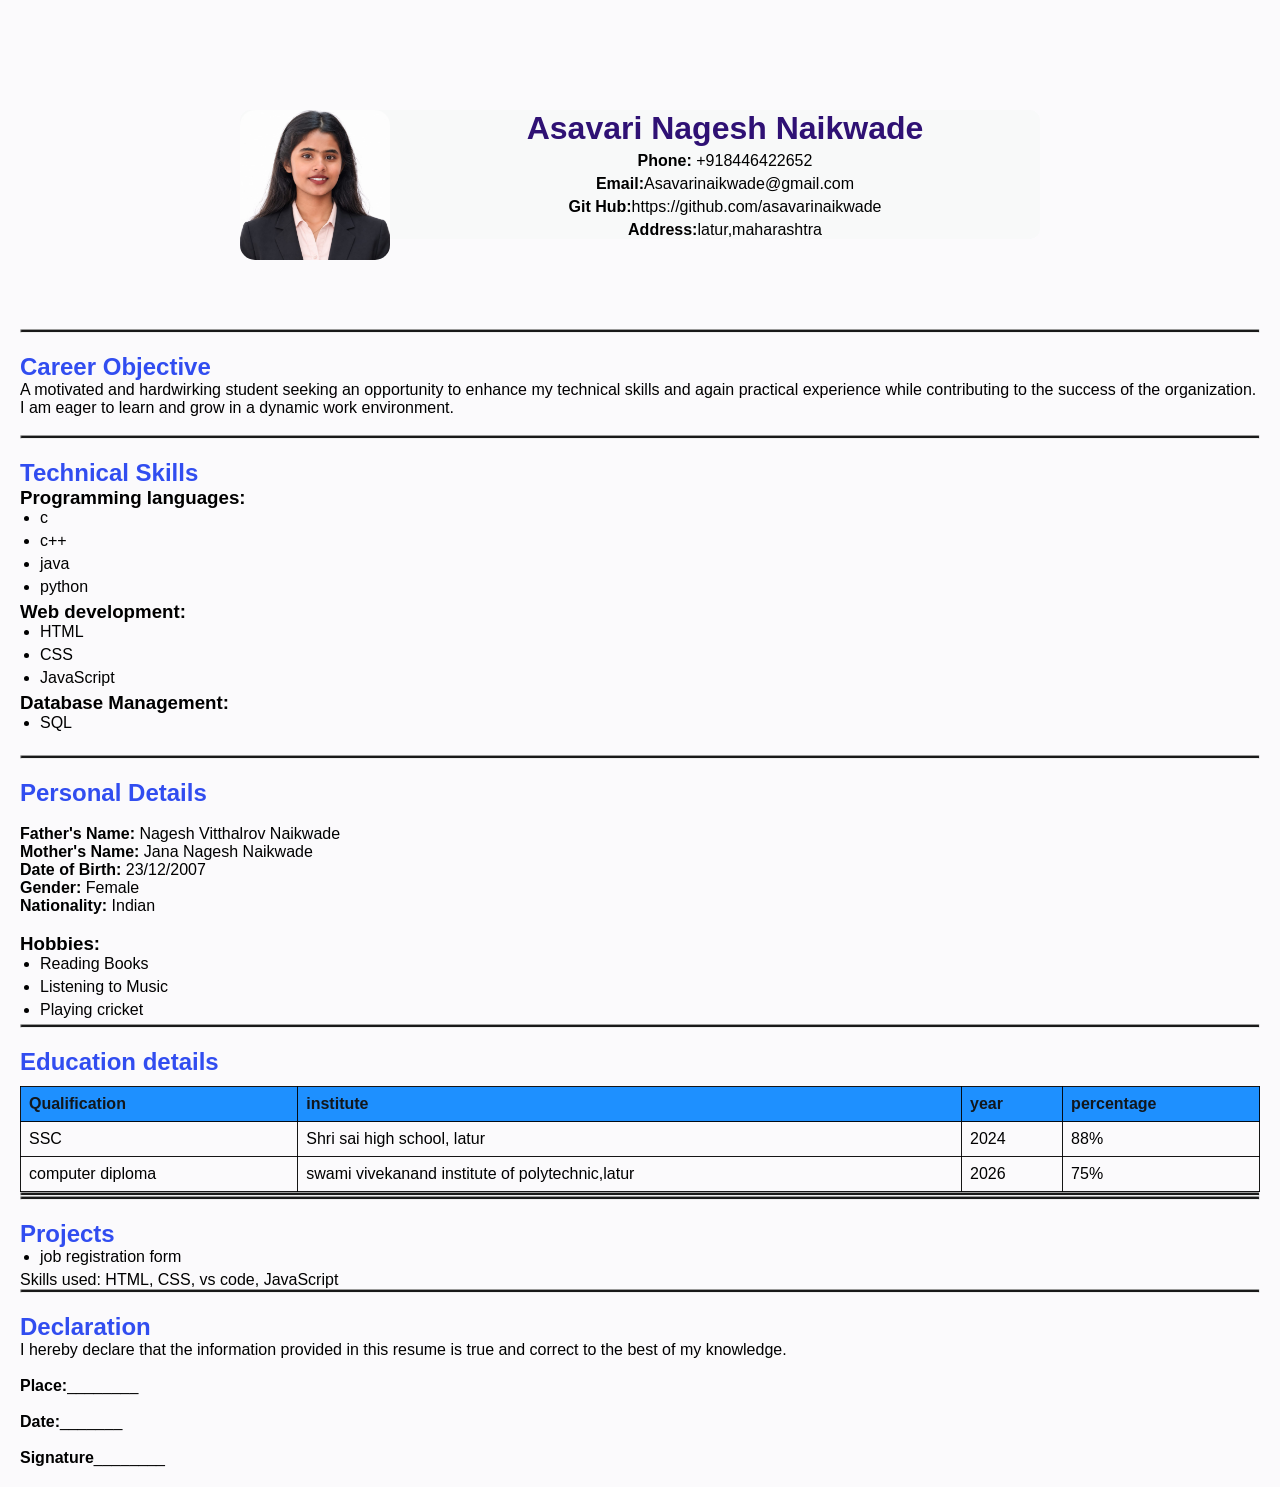
==== RESUME/resume.html @ 7a9dbde5 "resume.html,style.css" ====
<!DOCTYPE html>
<html lang="en">
<head>
    <meta charset="UTF-8">
    <meta name="viewport" content="width=device-width, initial-scale=1.0">
    <title>RESUME</title>

    <!--css file link-->
    <link rel="stylesheet" href="style.css">
</head>
<body>
    
    <div class="resume">
        
            <div class="resume-header">
                <img src="/RESUME/image/WhatsApp Image 2026-06-27 at 3.44.40 PM.jpeg"
 width="150" height="150">
             <h1> Asavari Nagesh Naikwade </h1>

            <div class="contact">
                
                <p><strong>Phone:</strong> +918446422652</p>
                <p><strong>Email:</strong>Asavarinaikwade@gmail.com</p>
                <p><strong>Git Hub:</strong>https://github.com/asavarinaikwade</p>
                <p><strong>Address:</strong>latur,maharashtra</p>                
            </div>
        </div>
    </div>
    <hr>
        <h2>Career Objective</h2>
        <p>A motivated and hardwirking student seeking an opportunity to enhance my 
            technical skills and again practical experience while contributing to the
             success of the organization. 
             I am eager to learn and grow in a dynamic work environment.
        </p>
        <br>
    </hr>

        <hr>
            <h2>Technical Skills</h2>
            <h3>Programming languages:</h3>

            <ul>
                <li>c</li>
                <li>c++</li>
                <li>java</li>
                <li>python</li>
            </ul>
            <h3>Web development:</h3>
            <ul>
                <li>HTML</li>
                <li>CSS</li>
                <li>JavaScript</li>
            </ul>
            <h3>Database Management:</h3>
            <ul>
                <li>SQL</li>
            </ul>
<br>
        </hr>
        <hr>
            <h2>Personal Details</h2>
            <br>
            <p><strong>Father's Name:</strong> Nagesh Vitthalrov Naikwade</p>
            <p><strong>Mother's Name:</strong> Jana Nagesh Naikwade</p>
            <p><strong>Date of Birth:</strong> 23/12/2007</p>
            <p><strong>Gender:</strong> Female</p>
            <p><strong>Nationality:</strong> Indian</p>
            <br>
            <h3>Hobbies:</h3>
            <ul>
                <li>Reading Books</li>
                <li>Listening to Music</li>
                <li>Playing cricket</li>
            </ul>
        </hr>
            <hr>
            <h2>Education details</h2>

            <table>
                <tr>
                    <th>Qualification</th>
                    <th> institute</th>
                    <th>year</th>
                    <th>percentage</th>
                </tr>
                <tr>
                    <td> SSC </td>
                    <td>Shri sai high school, latur</td>
                    <td>2024</td>
                    <td>88%</td>
                </tr>
                <tr>
                    <td> computer diploma </td>
                    <td> swami vivekanand institute of polytechnic,latur</td>
                    <td>2026</td>
                    <td>75%</td>
                </tr>
            </table>
                
        </hr>
        
        <hr>
        
<hr>
            <h2>Projects</h2>
            <ul>
                <li>job registration form</li>
             </ul>
             Skills used: HTML, CSS, vs code, JavaScript
             
        </hr>


        <hr>
            <h2>Declaration</h2>
            <p>I hereby declare that the information provided in this 
                resume is true and correct to the best of my knowledge.
            </p>
        
    <br>
        <div class="signature">
            <p><strong>Place:</strong>________</p>
            <br>
            <p><strong>Date:</strong>_______</p>
            <br>
            <p><strong>Signature</strong>________</p>
            
        </div>    
</body>
</html>
---- RESUME/style.css ----
*{
    margin:0;
    padding:0;
    box-sizing: border-box;
    font-family: Verdana, Geneva, Tahoma, sans-serif;
}

body{
    background-color:rgba(251, 250, 252, 0.949);
    padding: 20px;
}

.resume{
      max-width:800px;
      margin:90px auto;
      background-color: #f8f9f9;
      border-radius: 10px;
      box-shadow:none;
      text-align:center;
    }
    .resume-header h1{
        color: rgba(35, 3, 108, 0.947);
    }
img{
    width:100;
    height:100;
    border-radius:10%;
    border-color:rgba(18, 1, 1, 0.947);
    float:left; 
    margin-right:20px;
}
.header{
      text-align: center;
      border-bottom: 2px solid rgba(0, 0, 0, 0.947) ;
      padding-bottom: 15px;
      margin-bottom: 20px;
}

.header h1{
      font-size: 30px;
      color: white;
      margin-bottom: 10px;
      
}

.contact p{
    margin: 5px 0;
}

hr{
      background: rgba(5, 5, 5, 0.919);
      padding: 1px;
      border-radius: 5px;
      
}

ul{
    margin-left: 20px;
}

li{
    margin-bottom: 5px;
}

table{
    width: 100%;
    border-collapse: collapse;
    margin-top: 10px;
}       

table, th, td{
    border: 1px solid rgba(0, 0, 0, 0.912);
    padding: 8px;
    text-align: left;
}

th{
    background-color: dodgerblue;
    color: rgba(18, 18, 18, 0.955);
}
h2{
    color: rgba(37, 67, 239, 0.947);
    margin-top: 20px;
}
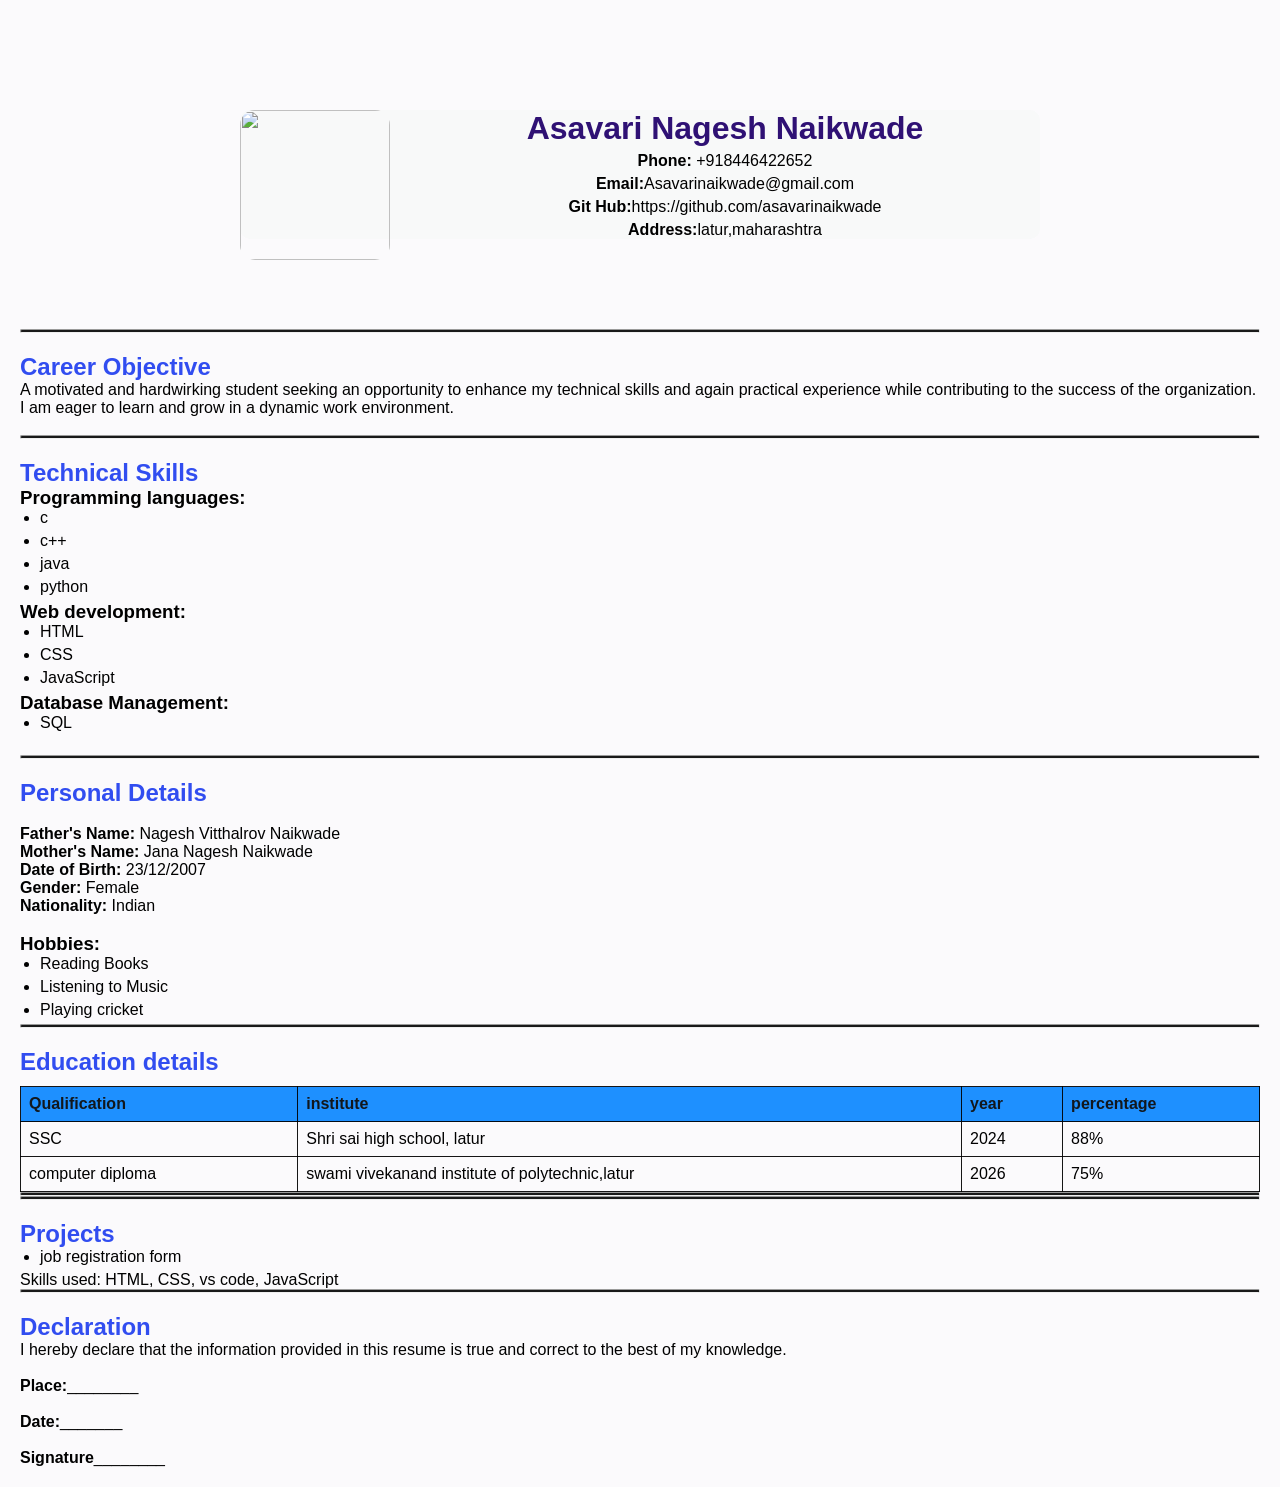
==== commit bf2224e4: "background,mulbackground_css.html" ====
--- a/RESUME/resume.html
+++ b/RESUME/resume.html
@@ -8,6 +8,7 @@
     <!--css file link-->
     <link rel="stylesheet" href="style.css">
 </head>
+
 <body>
     
     <div class="resume">
